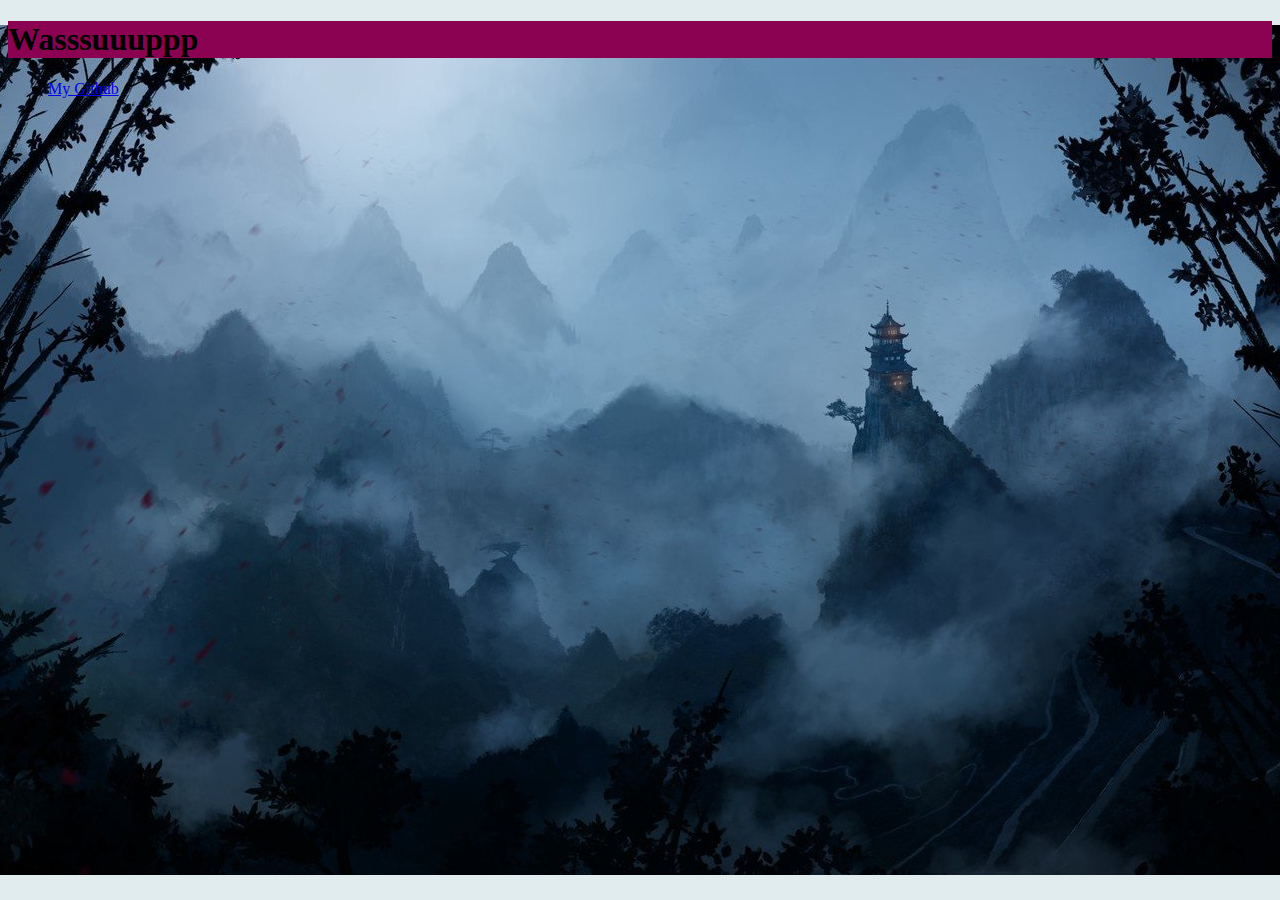
==== index.html @ 941117e3 "name changed" ====
<!DOCTYPE html>
<html>
<head>
<title>Page Title</title>
<style>
    body {background: url(./images/bg.jpg) no-repeat center center fixed;}
</style>
</head>
<body>
    <body style="background-color:rgb(225, 236, 238);">
<h1 style="background-color:rgb(138, 2, 81);">Wasssuuuppp</h1>
<nav>
    <ul>
      <li><a href="https:github.com/Zezypups">My Github</a></li>
    </ul>
</nav>
</body>
</html>
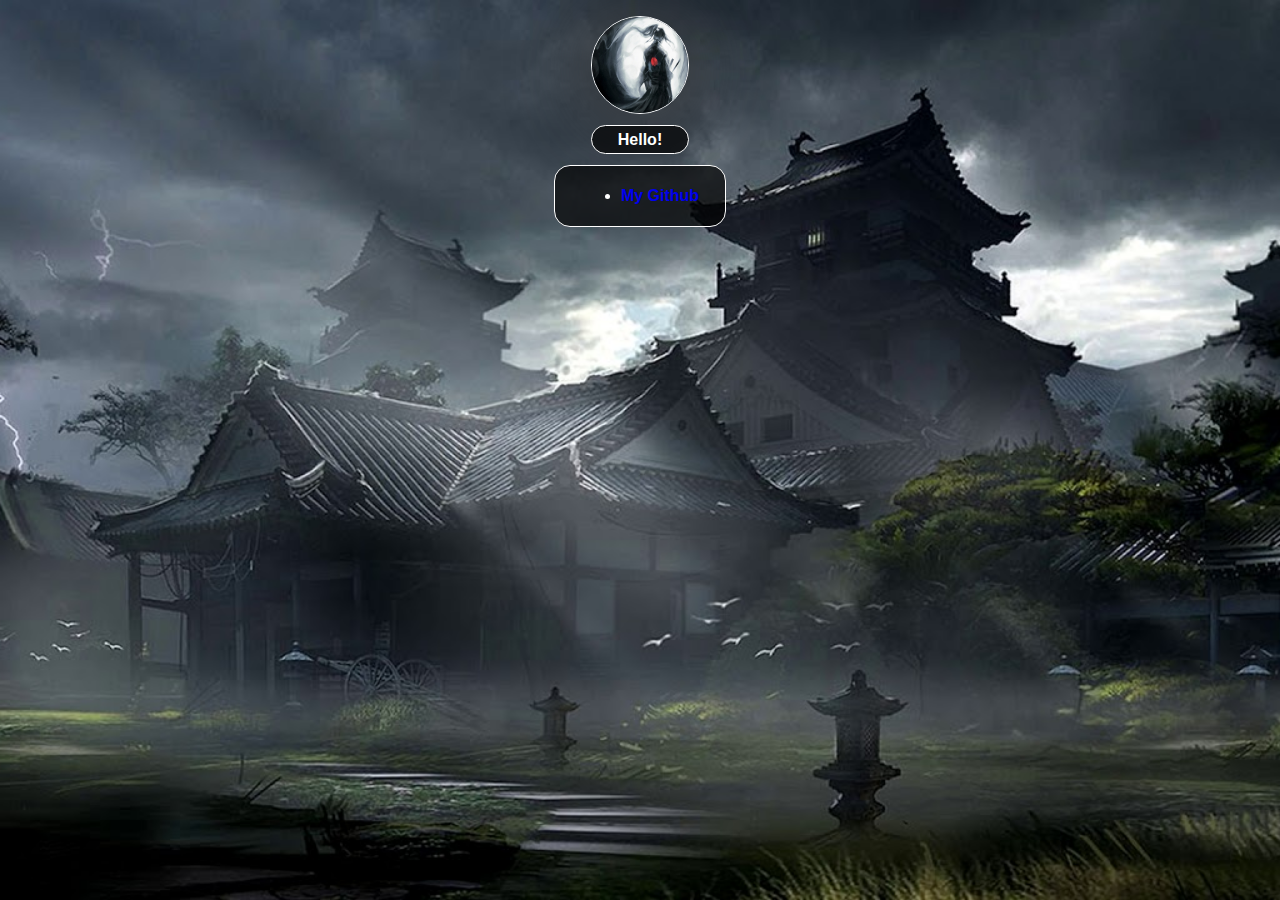
==== commit e29d70ba: "updated" ====
--- a/index.html
+++ b/index.html
@@ -1,18 +1,21 @@
 <!DOCTYPE html>
 <html>
 <head>
-<title>Page Title</title>
-<style>
-    body {background: url(./images/bg.jpg) no-repeat center center fixed;}
-</style>
+    <meta charset="utf-8" />
+    <title>Zezypups page</title>
+    <link rel="stylesheet" type="text/css" href="index.css">
 </head>
 <body>
-    <body style="background-color:rgb(225, 236, 238);">
-<h1 style="background-color:rgb(138, 2, 81);">Wasssuuuppp</h1>
-<nav>
+    <main>
+    <header>
+    <img src="./images/samurai.jpg">
+    <h1>Hello!</h1>
+    <nav>
     <ul>
       <li><a href="https:github.com/Zezypups">My Github</a></li>
     </ul>
-</nav>
+    </nav>
+    </header>
+    </main>
 </body>
 </html>--- a/index.css
+++ b/index.css
@@ -0,0 +1,53 @@
+a:link {text-decoration: none; }
+a:visited {text-decoration: none; }
+a:hover {text-decoration: none; }
+a:active {text-decoration: none; }
+body, html{
+        margin: 0;
+        padding: 0;
+        font-family: 'Open Sans', sans-serif;
+	background: grey;
+	color: #fff;
+	background: url(./images/maxresdefault.jpg) no-repeat center center;
+	background-size: cover;
+	width: 100%;
+	height: 100%;
+	overflow-x: hidden;
+}
+header {
+	margin-top: 1em;
+	text-align: center;
+	display: flex;
+	flex-direction: column;
+	align-items: center;
+}
+header > img{
+	width: 6em;
+	height: 6em;
+	border-radius: 100%;
+	border: 1px solid #fff;
+	box-shadow: rgb(66, 64, 64) 0px 2px 80px 0px;
+}
+header > h1{
+	display: inline-block center;
+	align-items: center;
+	justify-content: center;
+	font-size: 1.0em;
+	font-weight: bold;
+	border-radius: 1em;
+	background-color: #000a;
+	color: #fff;
+	padding: 0.3em 1.6em;
+	border: 1px solid #fff;	
+
+}
+header > nav{
+	display: inline-block;
+	font-size: 1.0em;
+	font-weight: bold;
+	border-radius: 1em;
+	background-color: #000a;
+	color: #fff;
+	padding: 0.3em 1.6em;
+	border: 1px solid #fff;
+}
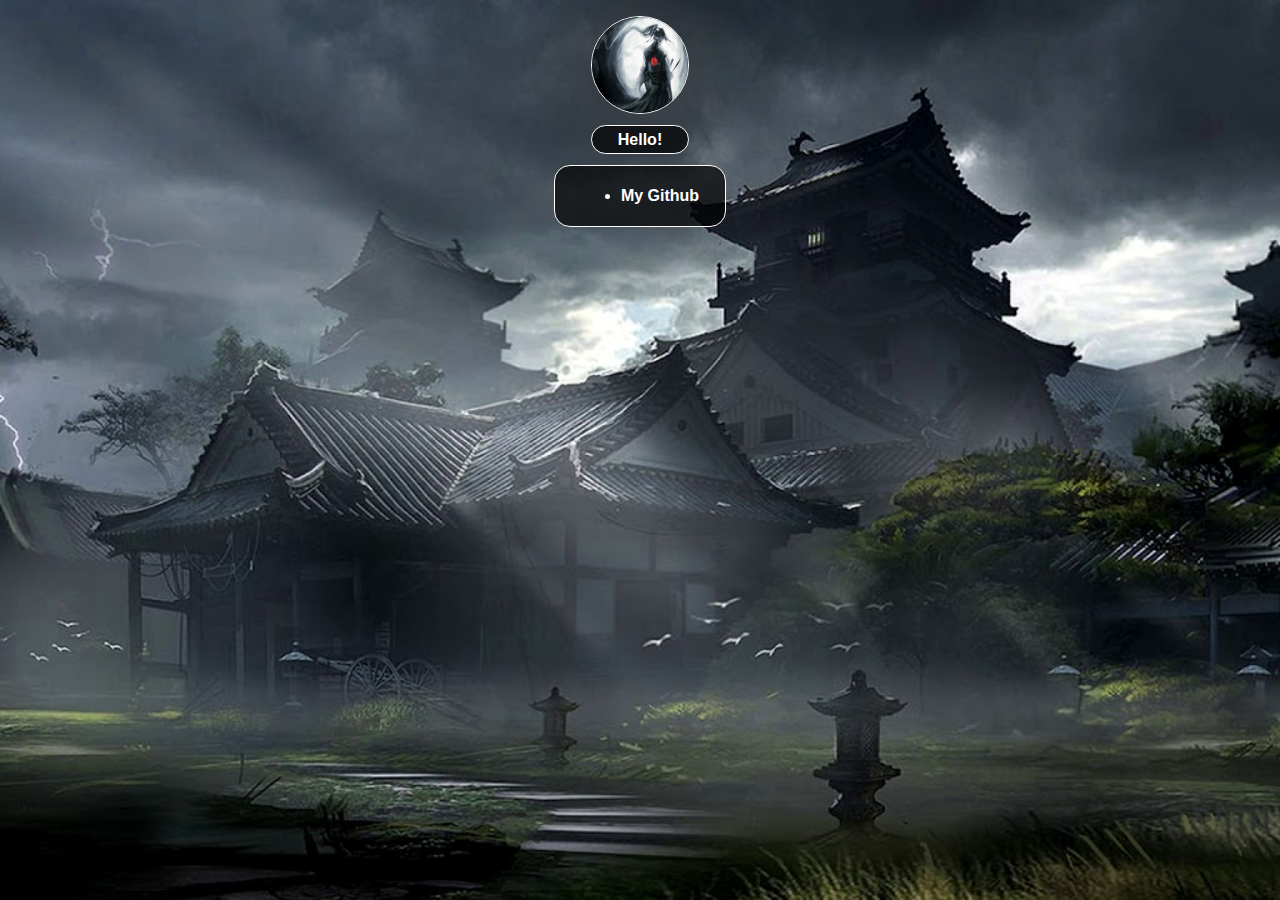
==== commit ae790a1d: "updated" ====
--- a/index.html
+++ b/index.html
@@ -4,12 +4,24 @@
     <meta charset="utf-8" />
     <title>Zezypups page</title>
     <link rel="stylesheet" type="text/css" href="index.css">
+    <style type="text/css">
+        BODY 
+        A {
+         color: #ffffff; /* Цвет ссылок */
+        }
+        A:visited {
+         color: #ffffff; /* Цвет посещенных ссылок */
+        }
+        A:active {
+         color: #ffffff; /* Цвет активных ссылок */
+        }
+       </style>
 </head>
 <body>
     <main>
     <header>
     <img src="./images/samurai.jpg">
-    <h1>Hello!</h1>
+    <h1 style="color:rgb(255, 255, 255);">Hello!</h1>
     <nav>
     <ul>
       <li><a href="https:github.com/Zezypups">My Github</a></li>
--- a/index.css
+++ b/index.css
@@ -51,3 +51,7 @@
 	padding: 0.3em 1.6em;
 	border: 1px solid #fff;
 }
+p {
+    color: #2f5687;
+    color: rgba(47,86,135,1);
+  }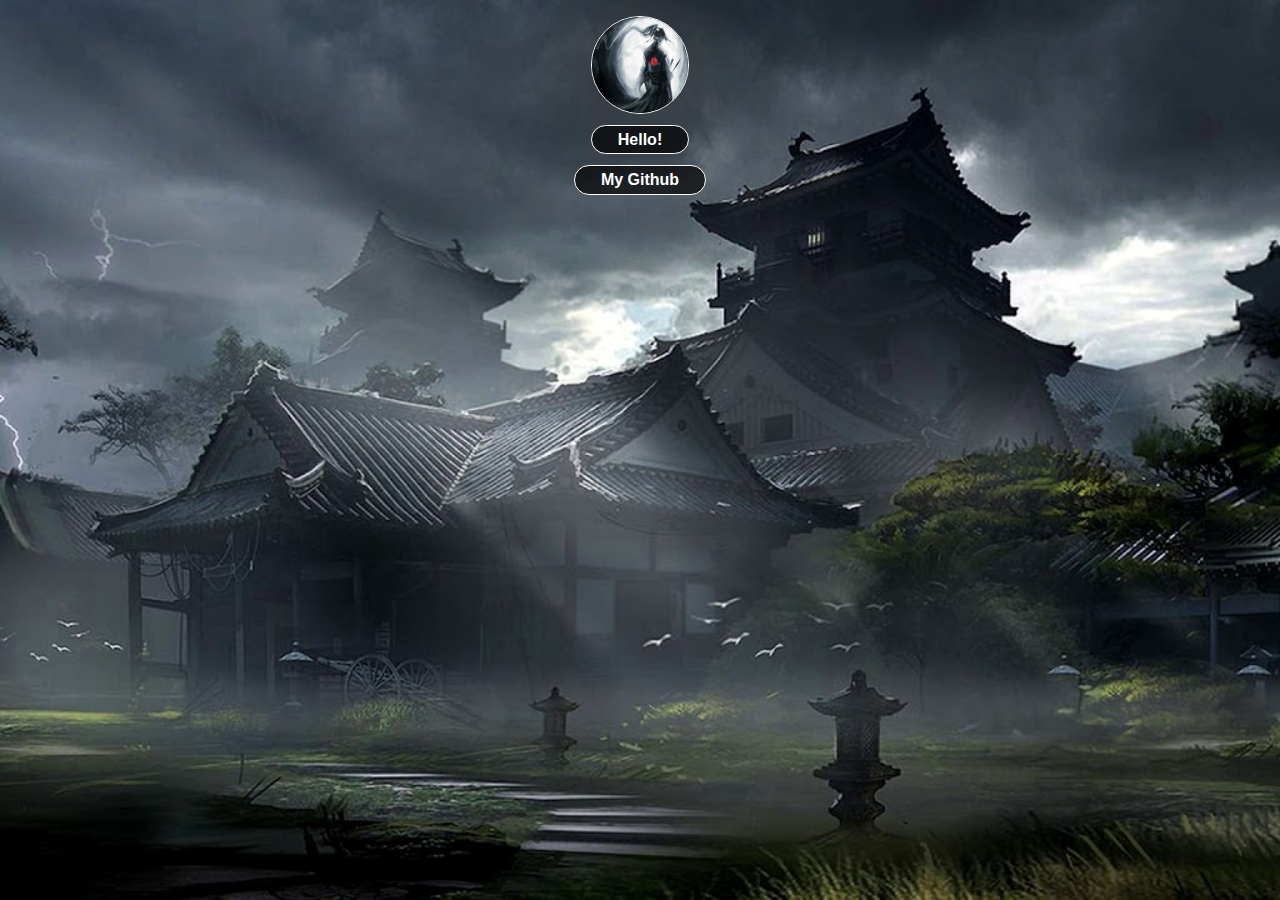
==== commit 08d9946a: "changed the font of the text" ====
--- a/index.html
+++ b/index.html
@@ -22,11 +22,9 @@
     <header>
     <img src="./images/samurai.jpg">
     <h1 style="color:rgb(255, 255, 255);">Hello!</h1>
-    <nav>
-    <ul>
-      <li><a href="https:github.com/Zezypups">My Github</a></li>
-    </ul>
-    </nav>
+    <li>
+        <a href="https://github.com/Zezypups">My Github</a>
+    </li>
     </header>
     </main>
 </body>
--- a/index.css
+++ b/index.css
@@ -5,7 +5,7 @@
 body, html{
         margin: 0;
         padding: 0;
-        font-family: 'Open Sans', sans-serif;
+        font-family: 'Gabriola', sans-serif;
 	background: grey;
 	color: #fff;
 	background: url(./images/maxresdefault.jpg) no-repeat center center;
@@ -41,7 +41,7 @@
 	border: 1px solid #fff;	
 
 }
-header > nav{
+header > li{
 	display: inline-block;
 	font-size: 1.0em;
 	font-weight: bold;
